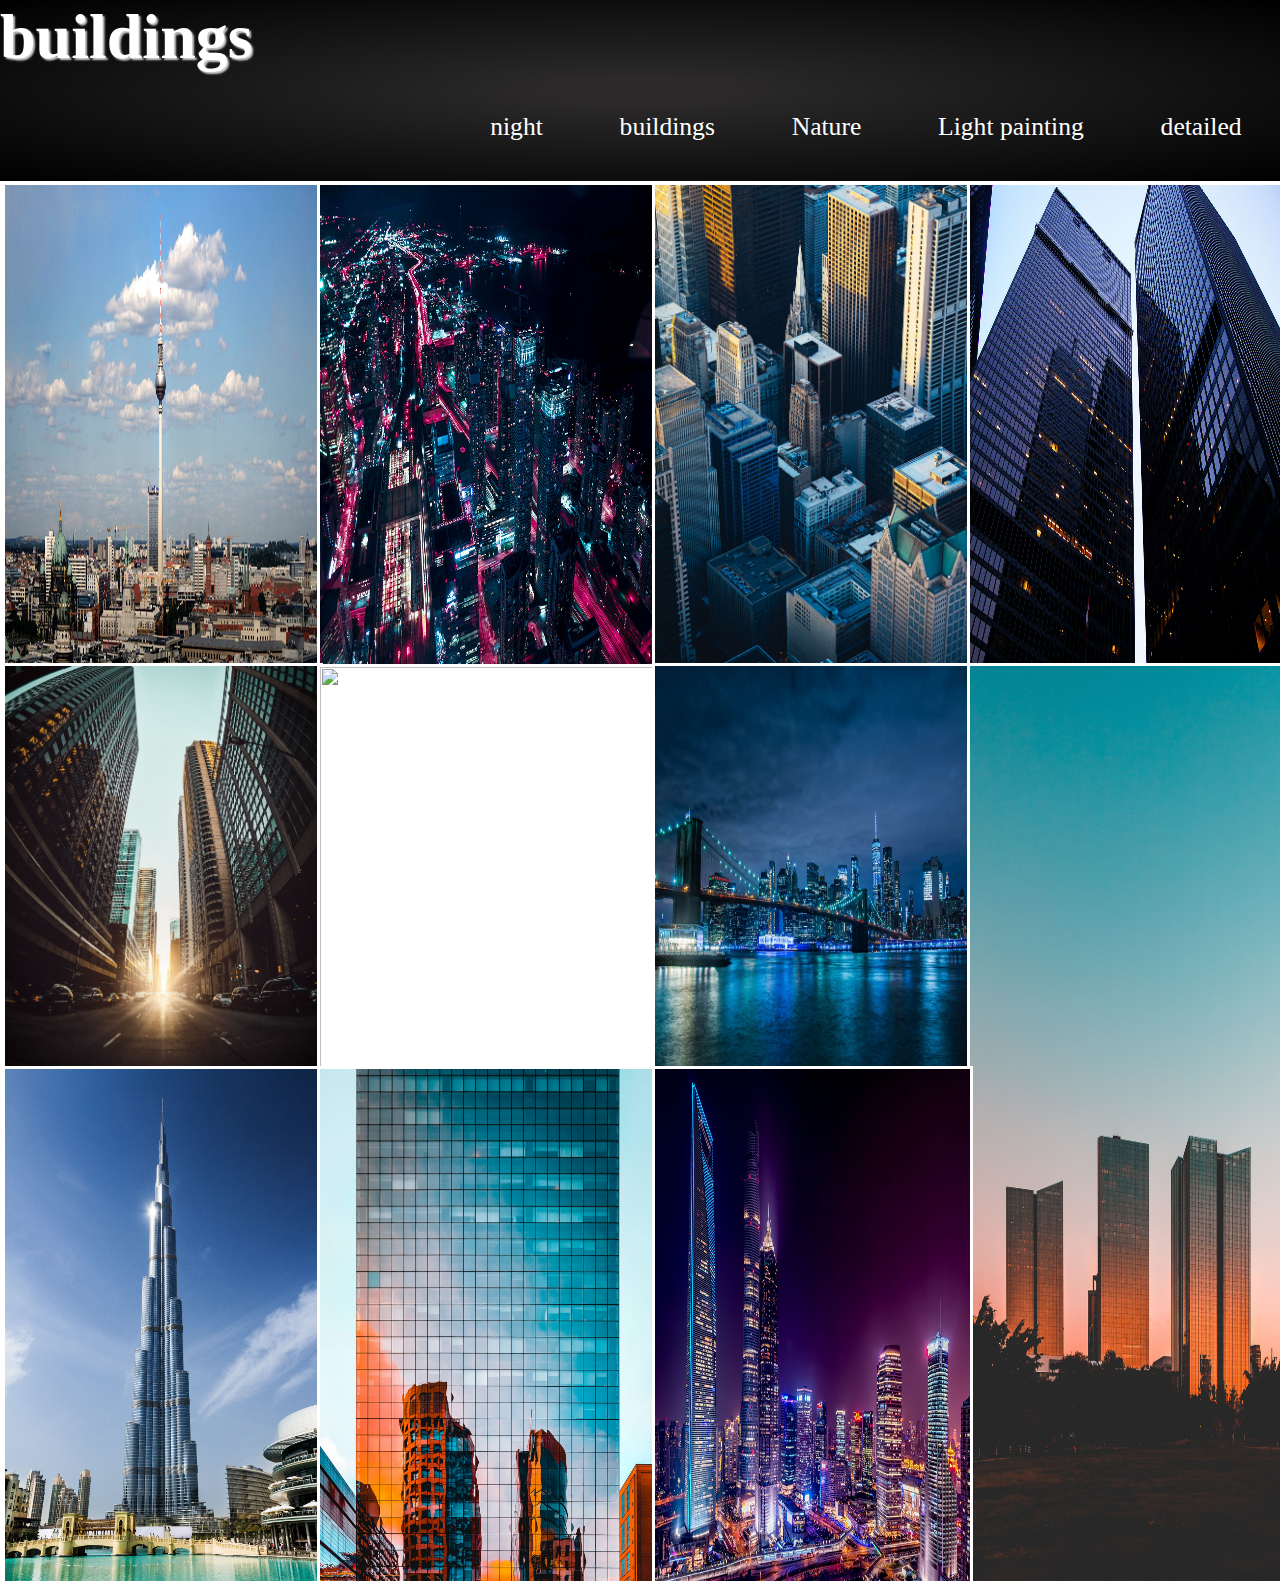
==== building.html @ 494d0c73 "final version" ====
<html>

<head>
    <link rel="stylesheet" href="style.css">
</head>



<body>

    <header>
        <h1>buildings</h1>

        <nav>
            <a href="index.html">night</a>
            <a href="building.html">buildings</a>
            <a href="nature.html">Nature</a>
            <a href="light_painting.html">Light painting</a>
            <a href="detail.html">detailed</a>
        </nav>
    </header>
    <main>
        <img src="./img/b1.jpg">
        <img src="./img/b2.jpg">
        <img src="./img/b3.jpg">
        <img src="./img/b4.jpg">
        <img src="./img/b5.jpg">
        <img src="./img/b6.JPG">
        <img src="./img/b7.jpg">
        <img src="./img/b8.jpg" class="img3">
        <img src="./img/b9.jpg">
        <img src="./img/b10.jpg">
        <img src="./img/b11.jpg" id="img">
    </main>
    <footer>

        <i></i>
        <i></i>
        <i></i>
    </footer>
</body>

</html>
---- style.css ----
/* {
    box-sizing: border-box;
}*/

body {
    margin: 0;
    padding: 0;
}

header {
    margin: 0%;
    background-image: radial-gradient( rgb(43, 41, 41) 10%, black);
    color: white;
    height: auto;
    width: 100%;
    margin-top: 0;
}

header h1 {
    display: inline;
    text-shadow: 2px 2px 2px lightgray;
    text-align: left;
    font-weight: bolder;
    font-size: 5vw;
}

nav {
    width: 100%;
    display: flex;
    justify-content: flex-end;
}

nav a {
    padding: .5em;
    font-size: 2vw;
    margin: 2%;
    text-decoration: none;
    color: white;
    transition: transform 1s;
}

nav a:hover {
    transform: rotate(360deg);
}

main {
    width: 100%;
    margin: auto;
    display: grid;
    grid-template-columns: auto auto auto auto;
    grid-template-rows: auto auto auto auto auto;
    gird-gap: 1%;
}

main img {
    width: 100%;
    margin: .2%;
    border: white .3vw solid;
    height: 100%;
    margin: .5%;
}

.img {
    width: 100%;
    height: 100%;
    grid-row: 3/5;
}

.img2 {
    width: 100%;
    height: 100%;
    grid-column: 2/5;
    grid-row-start: 4;
    grid-row-end: 5;
}

.img3 {
    width: 100%;
    height: 100%;
    grid-column: 4/4;
    grid-row: 2/4;
}

footer {
    background-image: linear-gradient(45deg, black, rgb(43, 42, 42));
    color: white;
    height: auto;
    width: 100%;
}
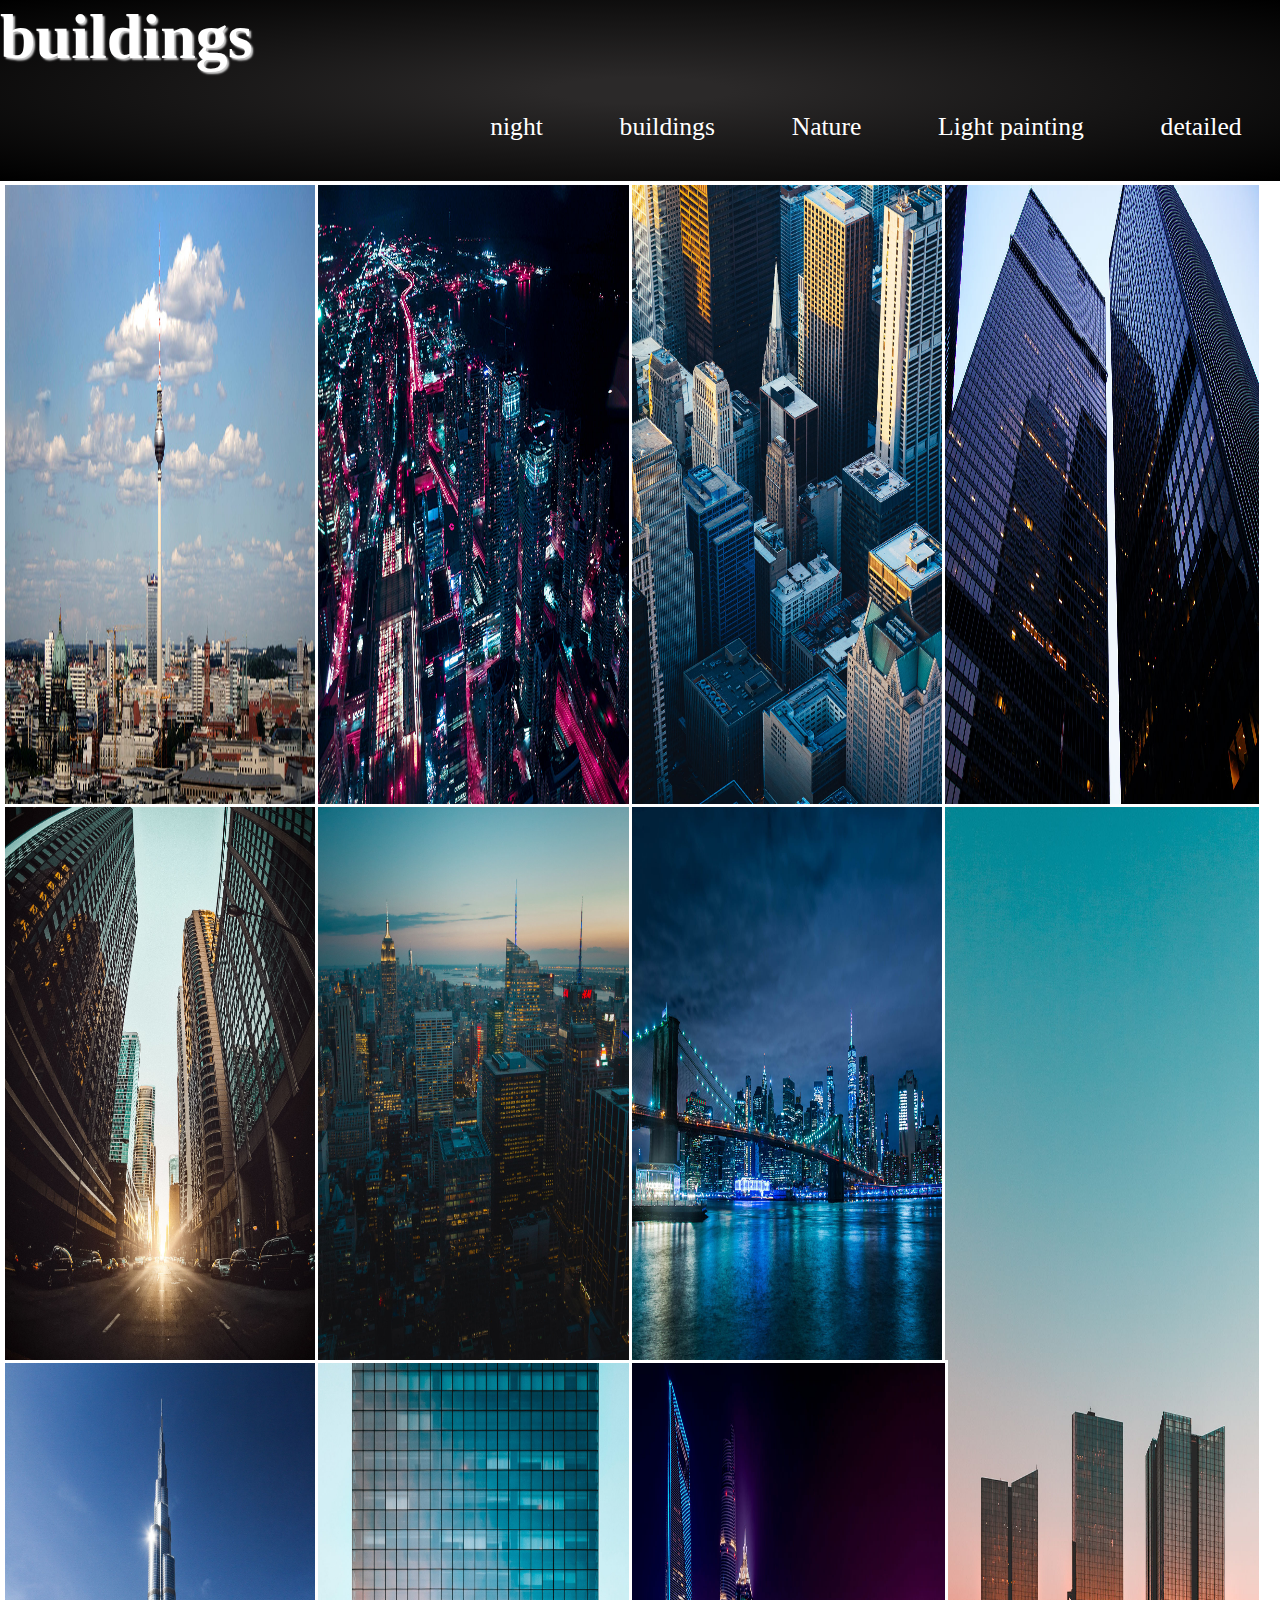
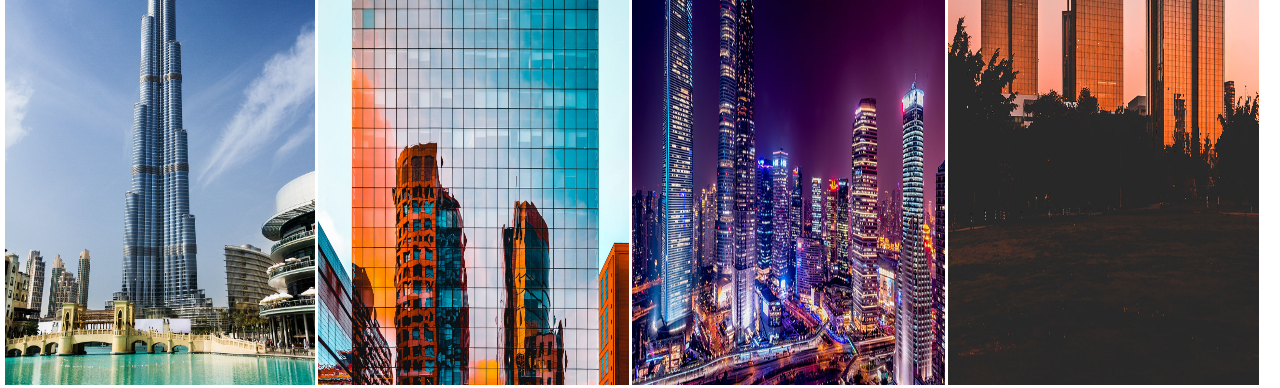
==== commit 57d7e275: "final version" ====
--- a/building.html
+++ b/building.html
@@ -25,7 +25,7 @@
         <img src="./img/b3.jpg">
         <img src="./img/b4.jpg">
         <img src="./img/b5.jpg">
-        <img src="./img/b6.JPG">
+        <img src="./img/b6.jpg">
         <img src="./img/b7.jpg">
         <img src="./img/b8.jpg" class="img3">
         <img src="./img/b9.jpg">
--- a/style.css
+++ b/style.css
@@ -44,19 +44,19 @@
 }
 
 main {
-    width: 100%;
-    margin: auto;
+    width: 98%;
+    height: 200%;
     display: grid;
     grid-template-columns: auto auto auto auto;
-    grid-template-rows: auto auto auto auto auto;
+    grid-template-rows: auto auto auto;
     gird-gap: 1%;
 }
 
 main img {
     width: 100%;
+    height: 100%;
     margin: .2%;
     border: white .3vw solid;
-    height: 100%;
     margin: .5%;
 }
 
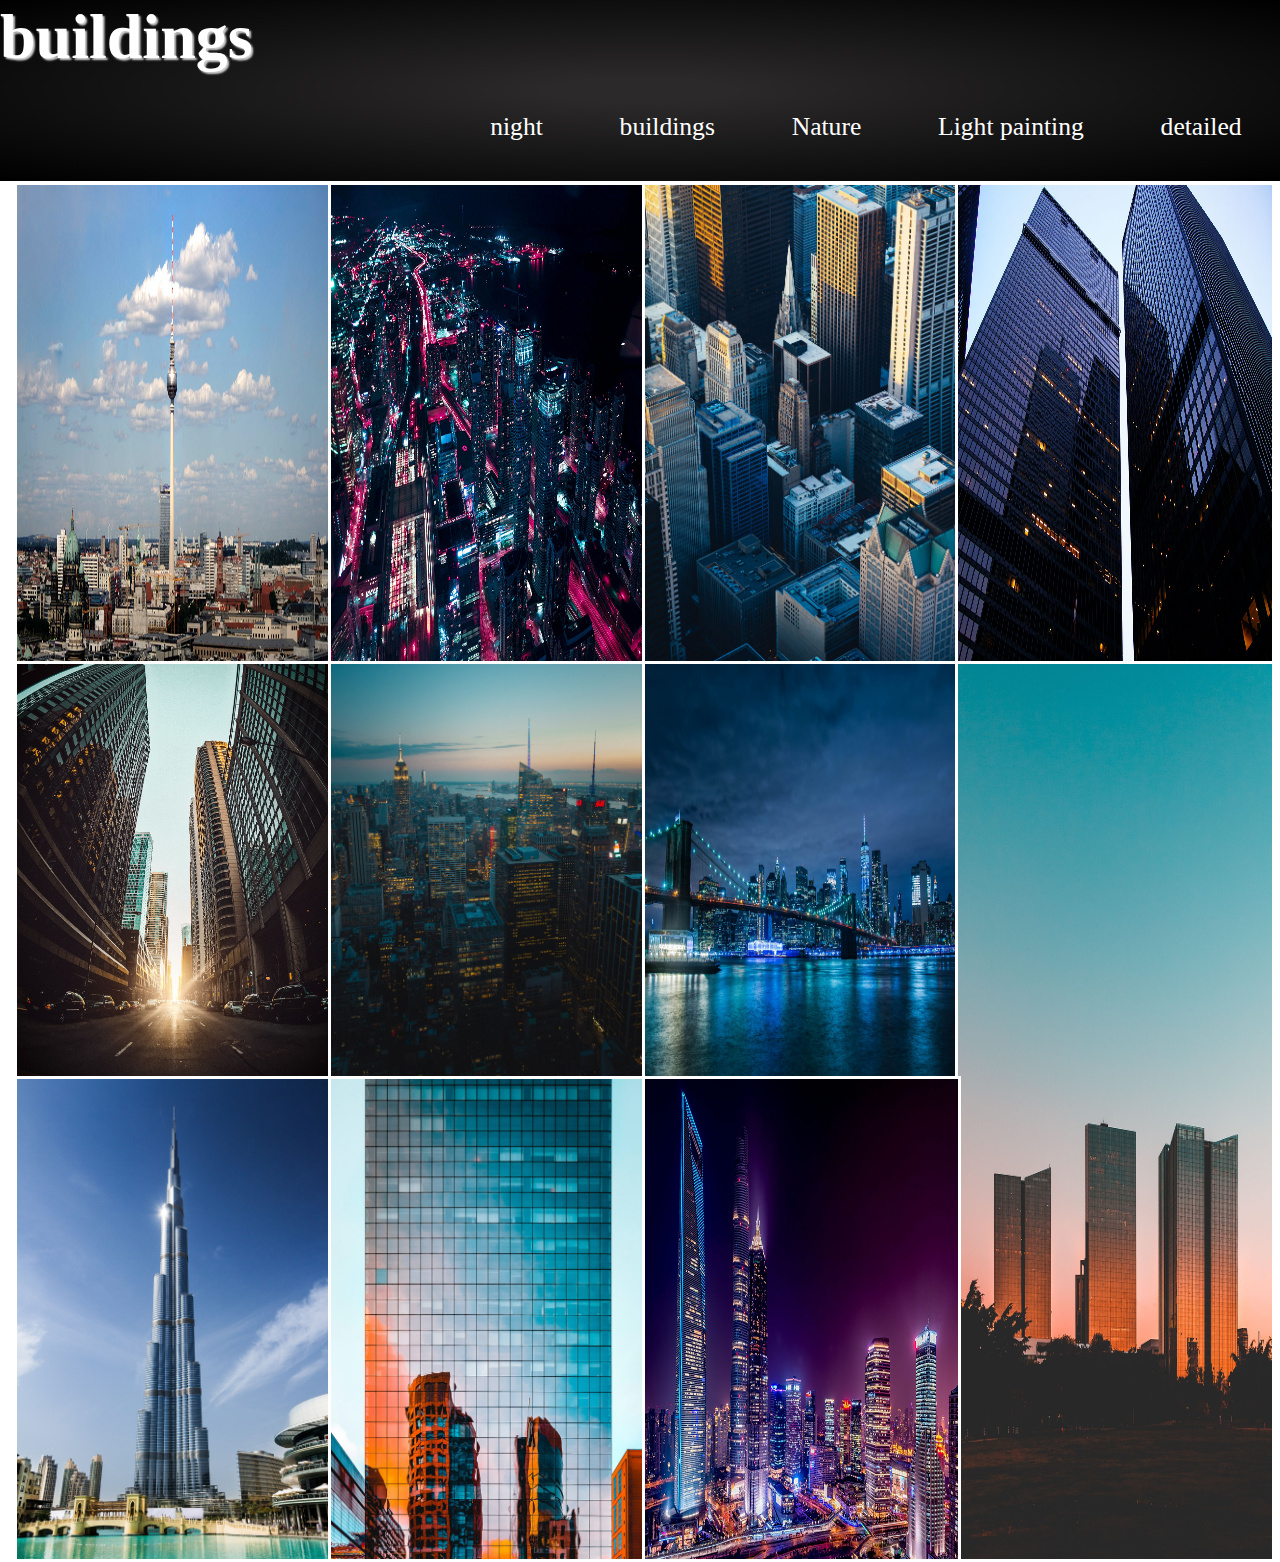
==== commit 67fbc2eb: "Add files via upload" ====
--- a/building.html
+++ b/building.html
@@ -1,43 +1,43 @@
-<html>
-
-<head>
-    <link rel="stylesheet" href="style.css">
-</head>
-
-
-
-<body>
-
-    <header>
-        <h1>buildings</h1>
-
-        <nav>
-            <a href="index.html">night</a>
-            <a href="building.html">buildings</a>
-            <a href="nature.html">Nature</a>
-            <a href="light_painting.html">Light painting</a>
-            <a href="detail.html">detailed</a>
-        </nav>
-    </header>
-    <main>
-        <img src="./img/b1.jpg">
-        <img src="./img/b2.jpg">
-        <img src="./img/b3.jpg">
-        <img src="./img/b4.jpg">
-        <img src="./img/b5.jpg">
-        <img src="./img/b6.jpg">
-        <img src="./img/b7.jpg">
-        <img src="./img/b8.jpg" class="img3">
-        <img src="./img/b9.jpg">
-        <img src="./img/b10.jpg">
-        <img src="./img/b11.jpg" id="img">
-    </main>
-    <footer>
-
-        <i></i>
-        <i></i>
-        <i></i>
-    </footer>
-</body>
-
+<html>
+
+<head>
+    <link rel="stylesheet" href="style.css">
+</head>
+
+
+
+<body>
+
+    <header>
+        <h1>buildings</h1>
+
+        <nav>
+            <a href="index.html">night</a>
+            <a href="building.html">buildings</a>
+            <a href="nature.html">Nature</a>
+            <a href="light_painting.html">Light painting</a>
+            <a href="detail.html">detailed</a>
+        </nav>
+    </header>
+    <main>
+        <img src="./img/b1.jpg">
+        <img src="./img/b2.jpg">
+        <img src="./img/b3.jpg">
+        <img src="./img/b4.jpg">
+        <img src="./img/b5.jpg">
+        <img src="./img/b6.jpg">
+        <img src="./img/b7.jpg">
+        <img src="./img/b8.jpg" class="img3">
+        <img src="./img/b9.jpg">
+        <img src="./img/b10.jpg">
+        <img src="./img/b11.jpg" id="img">
+    </main>
+    <footer>
+
+        <i></i>
+        <i></i>
+        <i></i>
+    </footer>
+</body>
+
 </html>--- a/style.css
+++ b/style.css
@@ -45,7 +45,8 @@
 
 main {
     width: 98%;
-    height: 200%;
+    height: 100%;
+    margin: auto;
     display: grid;
     grid-template-columns: auto auto auto auto;
     grid-template-rows: auto auto auto;
@@ -54,21 +55,19 @@
 
 main img {
     width: 100%;
-    height: 100%;
     margin: .2%;
     border: white .3vw solid;
+    height: 100%;
     margin: .5%;
 }
 
 .img {
     width: 100%;
-    height: 100%;
     grid-row: 3/5;
 }
 
 .img2 {
     width: 100%;
-    height: 100%;
     grid-column: 2/5;
     grid-row-start: 4;
     grid-row-end: 5;
@@ -76,7 +75,6 @@
 
 .img3 {
     width: 100%;
-    height: 100%;
     grid-column: 4/4;
     grid-row: 2/4;
 }
